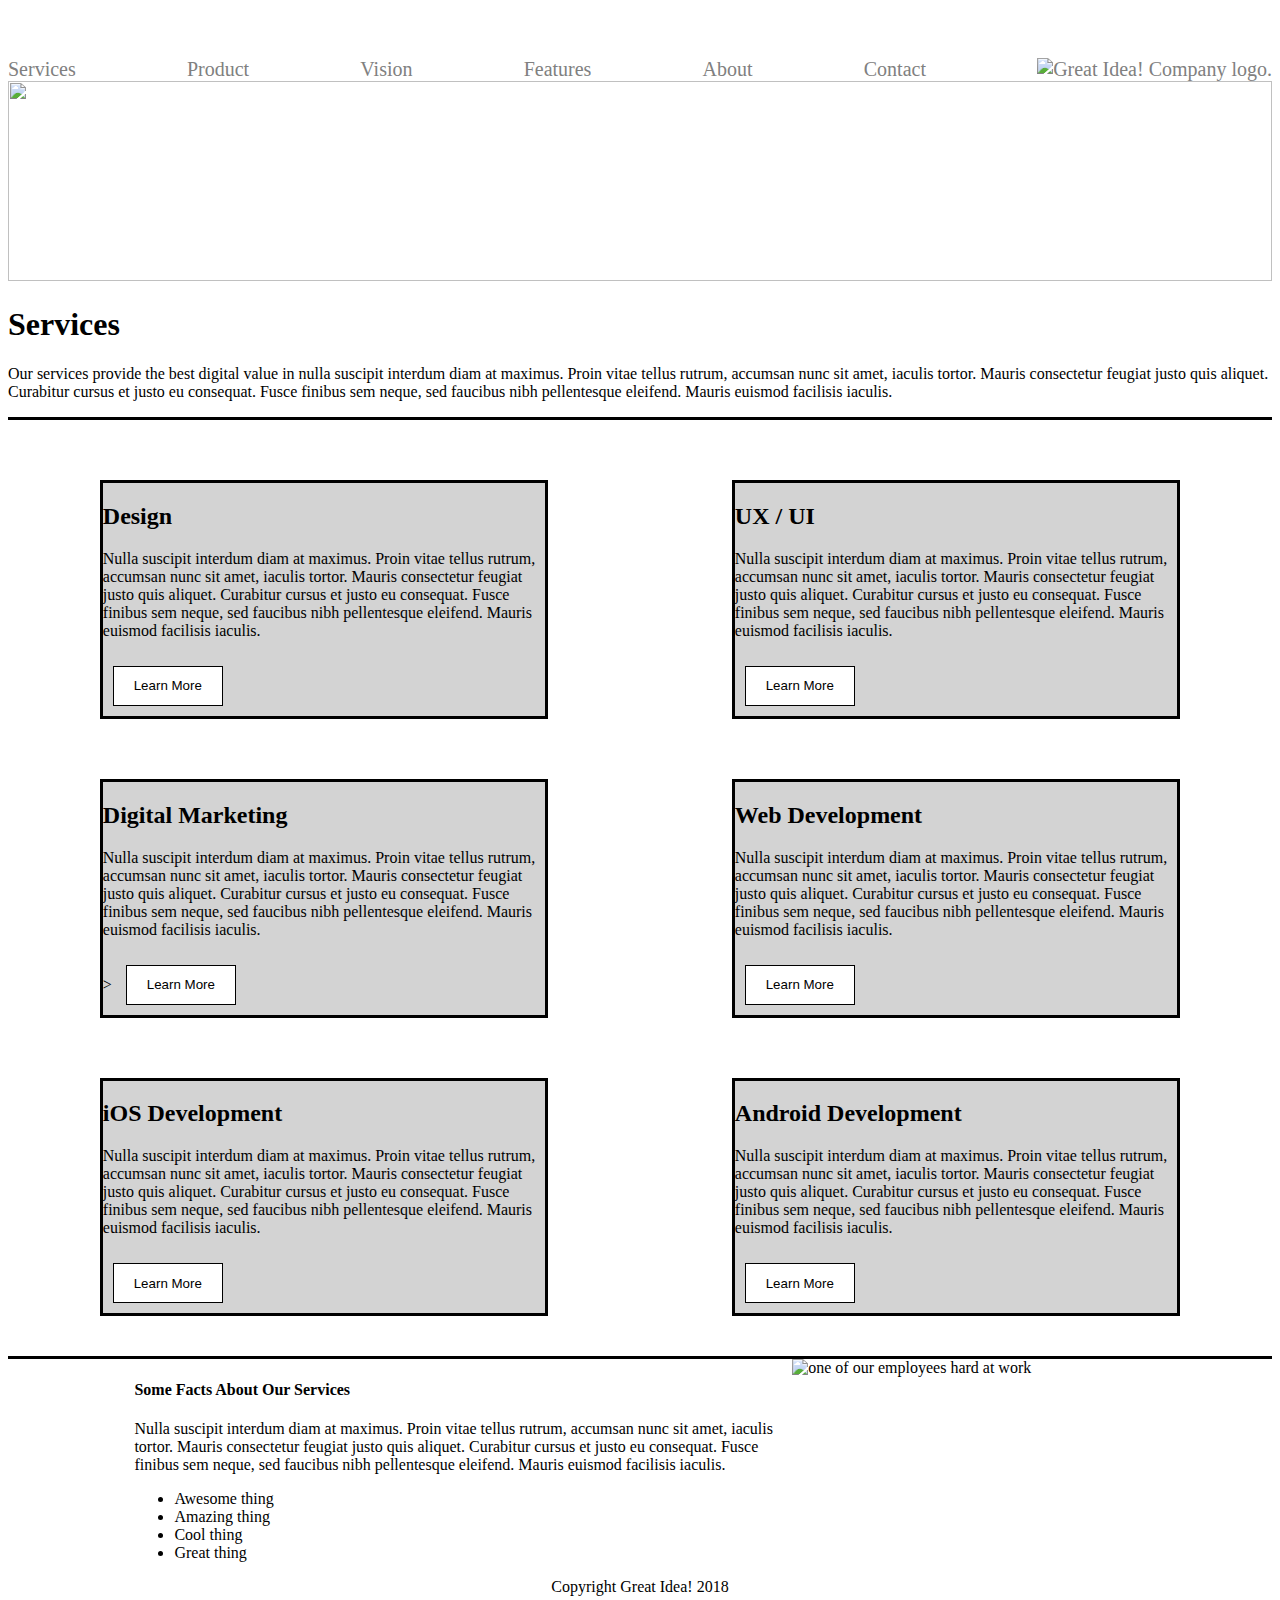
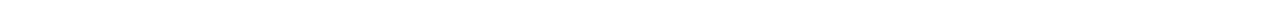
==== great-idea/services.html @ 12467422 "Submition" ====
<!doctype html>

<html lang="en">

<head>
  <meta charset="utf-8">

  <title>Great Idea! - Services</title>

  <link href="https://fonts.googleapis.com/css?family=Bangers|Titillium+Web" rel="stylesheet">
  <link rel="stylesheet" href="css/services.css">

  <!--[if lt IE 9]>
    <script src="https://cdnjs.cloudflare.com/ajax/libs/html5shiv/3.7.3/html5shiv.js"></script>
  <![endif]-->
</head>

<body id="container">

  <nav id=top-bar>
    <a href="#">Services</a>
    <a href="#">Product</a>
    <a href="#">Vision</a>
    <a href="#">Features</a>
    <a href="#">About</a>
    <a href="#">Contact</a>
    <a href="index.html"><img class="logo" src="img/logo.png" alt="Great Idea! Company logo."></a>

  </nav>

  <img class=topPic ;
    src="https://raw.githubusercontent.com/LambdaSchool/UI-III-Flexbox/master/great-idea/img/services-header.jpg">

  <div class=codes>
    <h1>Services</h1>

    <p>Our services provide the best digital value in nulla suscipit interdum diam at maximus. Proin vitae tellus
      rutrum, accumsan nunc sit amet, iaculis tortor. Mauris consectetur feugiat justo quis aliquet. Curabitur cursus et
      justo eu consequat. Fusce finibus sem neque, sed faucibus nibh pellentesque eleifend. Mauris euismod facilisis
      iaculis.</p>

  </div>

  <div class=boxes>
    <div class=item>
      <h2> Design</h2>

      <p>Nulla suscipit interdum diam at maximus. Proin vitae tellus rutrum, accumsan nunc sit amet, iaculis tortor.
        Mauris consectetur feugiat justo quis aliquet. Curabitur cursus et justo eu consequat. Fusce finibus sem neque,
        sed faucibus nibh pellentesque
        eleifend. Mauris euismod facilisis iaculis.</p>

      <button class="Learn">Learn More</button>
    </div>

    <div class=item>
      <h2>UX / UI</h2>

      <p>Nulla suscipit interdum diam at maximus. Proin vitae tellus rutrum, accumsan nunc sit amet, iaculis tortor.
        Mauris consectetur feugiat justo quis aliquet. Curabitur cursus et justo eu consequat. Fusce finibus sem neque,
        sed faucibus nibh pellentesque
        eleifend. Mauris euismod facilisis iaculis.</p>

      <button class="Learn">Learn More</button>
    </div>

    <div class="item">

      <h2>Digital Marketing </h2>

      <p>Nulla suscipit interdum diam at maximus. Proin vitae tellus rutrum, accumsan nunc sit amet, iaculis tortor.
        Mauris consectetur feugiat justo quis aliquet. Curabitur cursus et justo eu consequat. Fusce finibus sem neque,
        sed faucibus nibh pellentesque
        eleifend. Mauris euismod facilisis iaculis.</p>>

      <button class="Learn">Learn More</button>

    </div>
    <div class="item">

      <h2>Web Development</h2>

      <p>Nulla suscipit interdum diam at maximus. Proin vitae tellus rutrum, accumsan nunc sit amet, iaculis tortor.
        Mauris consectetur feugiat justo quis aliquet. Curabitur cursus et justo eu consequat. Fusce finibus sem neque,
        sed faucibus nibh pellentesque
        eleifend. Mauris euismod facilisis iaculis.</p>

      <button class="Learn">Learn More</button>

    </div>
    <div class=item>
      <h2>iOS Development</h2>

      <p>Nulla suscipit interdum diam at maximus. Proin vitae tellus rutrum, accumsan nunc sit amet, iaculis tortor.
        Mauris consectetur feugiat justo quis aliquet. Curabitur cursus et justo eu consequat. Fusce finibus sem neque,
        sed faucibus nibh pellentesque
        eleifend. Mauris euismod facilisis iaculis.</p>

      <button class="Learn">Learn More</button>

    </div>

    <div class="item">

      <h2>Android Development</h2>

      <p>Nulla suscipit interdum diam at maximus. Proin vitae tellus rutrum, accumsan nunc sit amet, iaculis tortor.
        Mauris consectetur feugiat justo quis aliquet. Curabitur cursus et justo eu consequat. Fusce finibus sem neque,
        sed faucibus nibh pellentesque
        eleifend. Mauris euismod facilisis iaculis.</p>

      <button class="Learn">Learn More</button>
    </div>
  </div>

</body>
<div class="facts">
 <div class="words">
  <h4>Some Facts About Our Services </h4>

  <p>Nulla suscipit interdum diam at maximus. Proin vitae tellus rutrum, accumsan nunc sit amet, iaculis tortor. Mauris
  consectetur feugiat justo quis aliquet. Curabitur cursus et justo eu consequat. Fusce finibus sem neque, sed faucibus
  nibh pellentesque
  eleifend. Mauris euismod facilisis iaculis.</p>
  
  <ul>
    <li>Awesome thing</li>
    <li>Amazing thing</li>
    <li>Cool thing</li>
    <li>Great thing</li>
  </ul>
</div>
<img class="services-info-img" src="img/services-info.png" alt="one of our employees hard at work">
</div>
<footer>
  Copyright Great Idea! 2018
</footer>

</html>
---- great-idea/css/services.css ----
a{
    text-emphasis: bold;
    font-size: 20px;
    color: grey;
    text-decoration: none;
}

#top-bar {
display: flex;
  justify-content: space-between;
  padding-top: 50px;
  color: whitesmoke;
}
.topPic{
 width: 100%;
 height: 200px;
}
.boxes{
display: flex;
flex-wrap: wrap;
justify-content: space-around;
padding-top: 40px;
border-top: solid black 3px;
border-bottom: solid black 3px;
align-content: center;
}

button {
height: 40px;
width: 110px;
background-color: white;
margin: 10px;
border: 1px solid black;
}
.item{
background: lightgrey;
border: 3px solid;
border-color: black;
width: 35%;
margin-top: 20px;
margin-bottom: 40px;
}

.learn {
    padding: 20px;
}
.facts{
display: flex;
justify-content: flex-start;
justify-content: space-between;
width: 80%;
margin: auto;
}
.services-info-img{
width: 1000px;
}
footer {
display: flex;
justify-content: center;
}
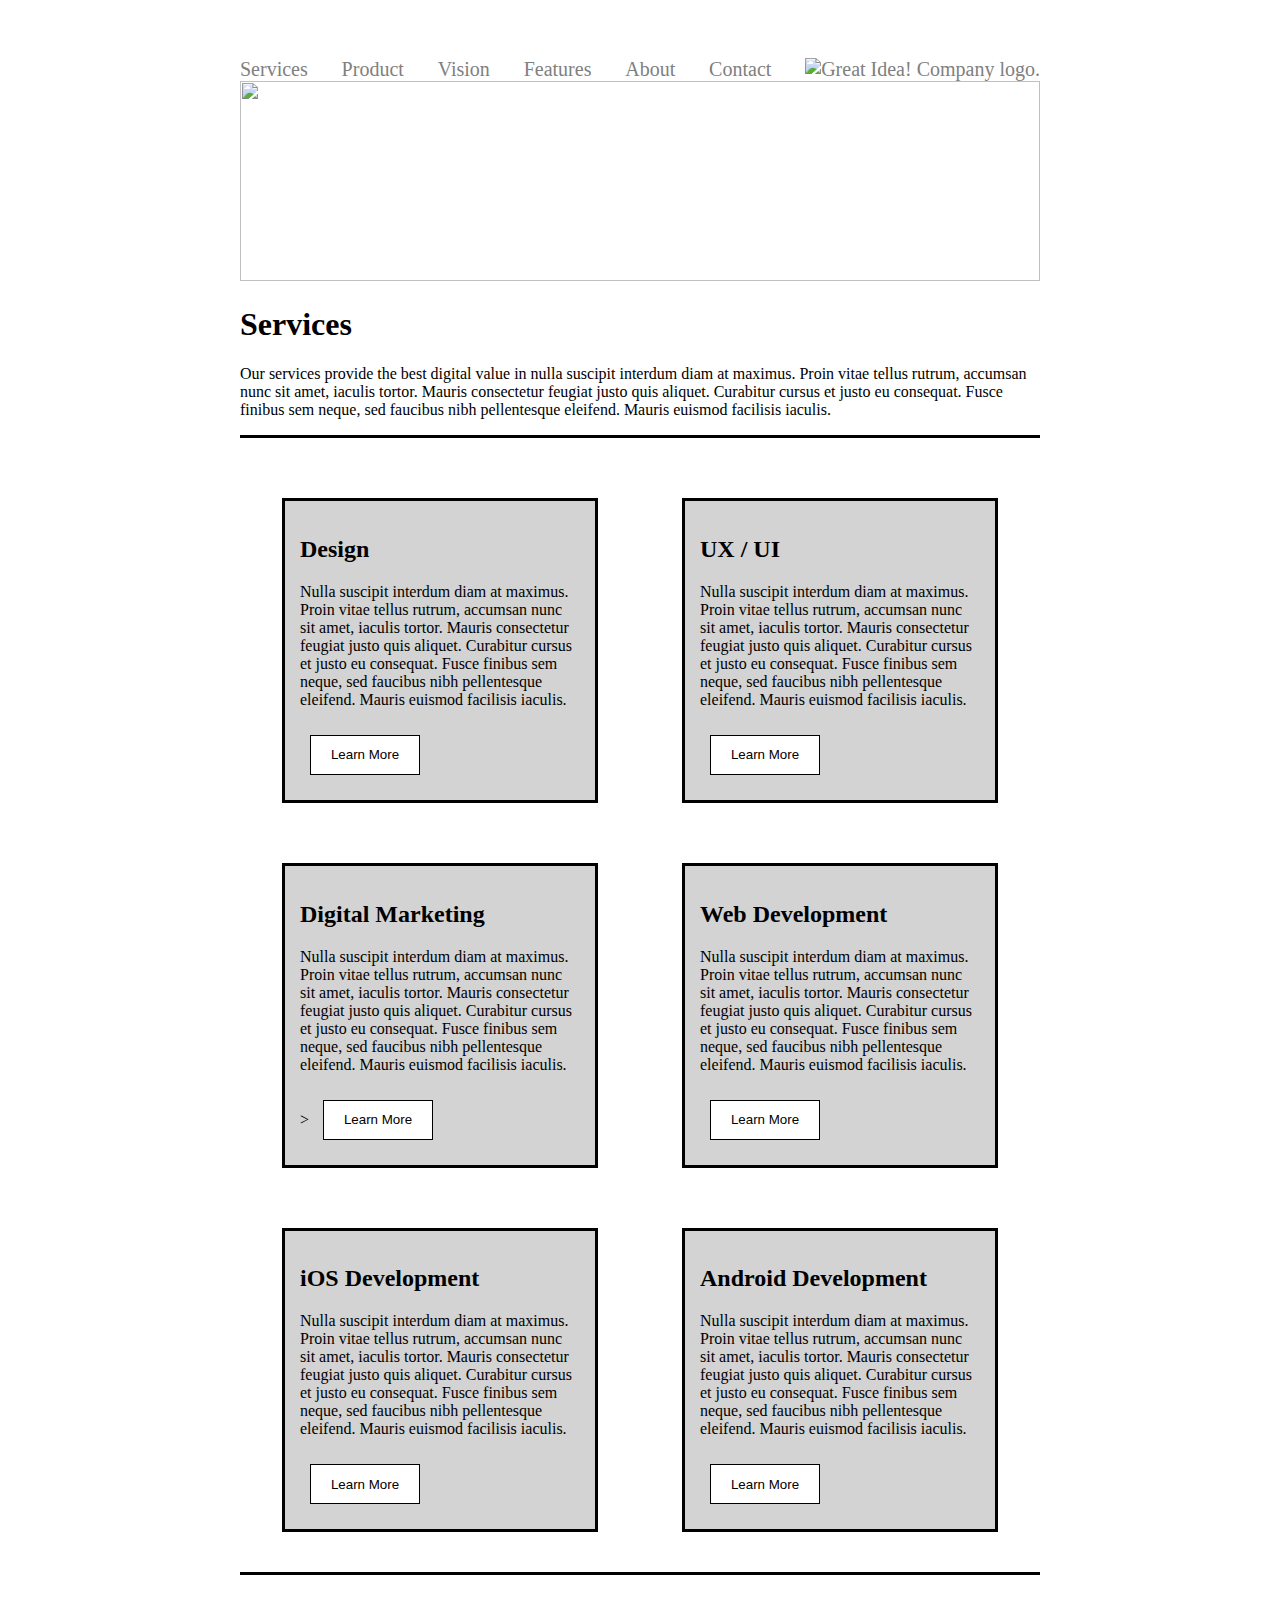
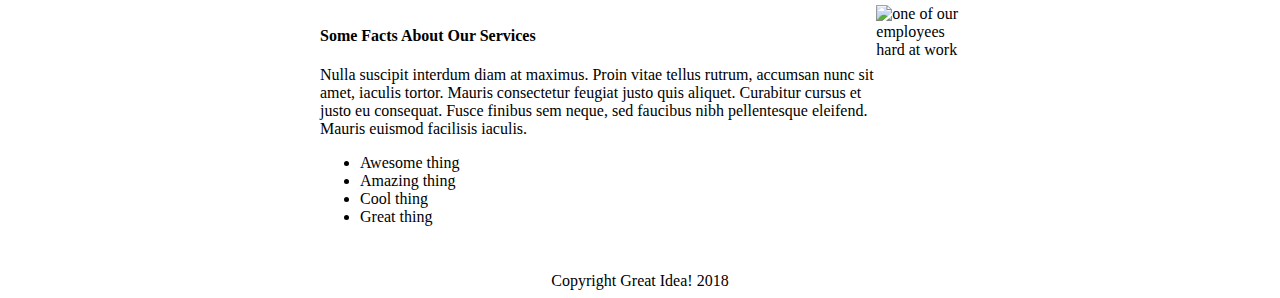
==== commit 537cfe0f: "updated project changed the button on the first page to be white and resized it. resized the entire " ====
--- a/great-idea/services.html
+++ b/great-idea/services.html
@@ -114,6 +114,7 @@
   </div>
 
 </body>
+<div class=bottom>
 <div class="facts">
  <div class="words">
   <h4>Some Facts About Our Services </h4>
@@ -135,5 +136,6 @@
 <footer>
   Copyright Great Idea! 2018
 </footer>
+</div>
 
 </html>--- a/great-idea/css/services.css
+++ b/great-idea/css/services.css
@@ -1,3 +1,7 @@
+html{
+  display: flex;
+  justify-content: center;
+}
 a{
     text-emphasis: bold;
     font-size: 20px;
@@ -10,9 +14,10 @@
   justify-content: space-between;
   padding-top: 50px;
   color: whitesmoke;
+  width: 800px;
 }
 .topPic{
- width: 100%;
+ width: 800px;
  height: 200px;
 }
 .boxes{
@@ -23,6 +28,10 @@
 border-top: solid black 3px;
 border-bottom: solid black 3px;
 align-content: center;
+width: 800px;
+}
+.codes {
+  width: 800px;
 }
 
 button {
@@ -39,6 +48,7 @@
 width: 35%;
 margin-top: 20px;
 margin-bottom: 40px;
+padding: 15px;
 }
 
 .learn {
@@ -47,14 +57,18 @@
 .facts{
 display: flex;
 justify-content: flex-start;
-justify-content: space-between;
+justify-content: space-around;
 width: 80%;
 margin: auto;
+padding: 30px;
 }
 .services-info-img{
-width: 1000px;
+width: 280px;
 }
 footer {
 display: flex;
 justify-content: center;
+}
+.bottom {
+  width: 800px;
 }